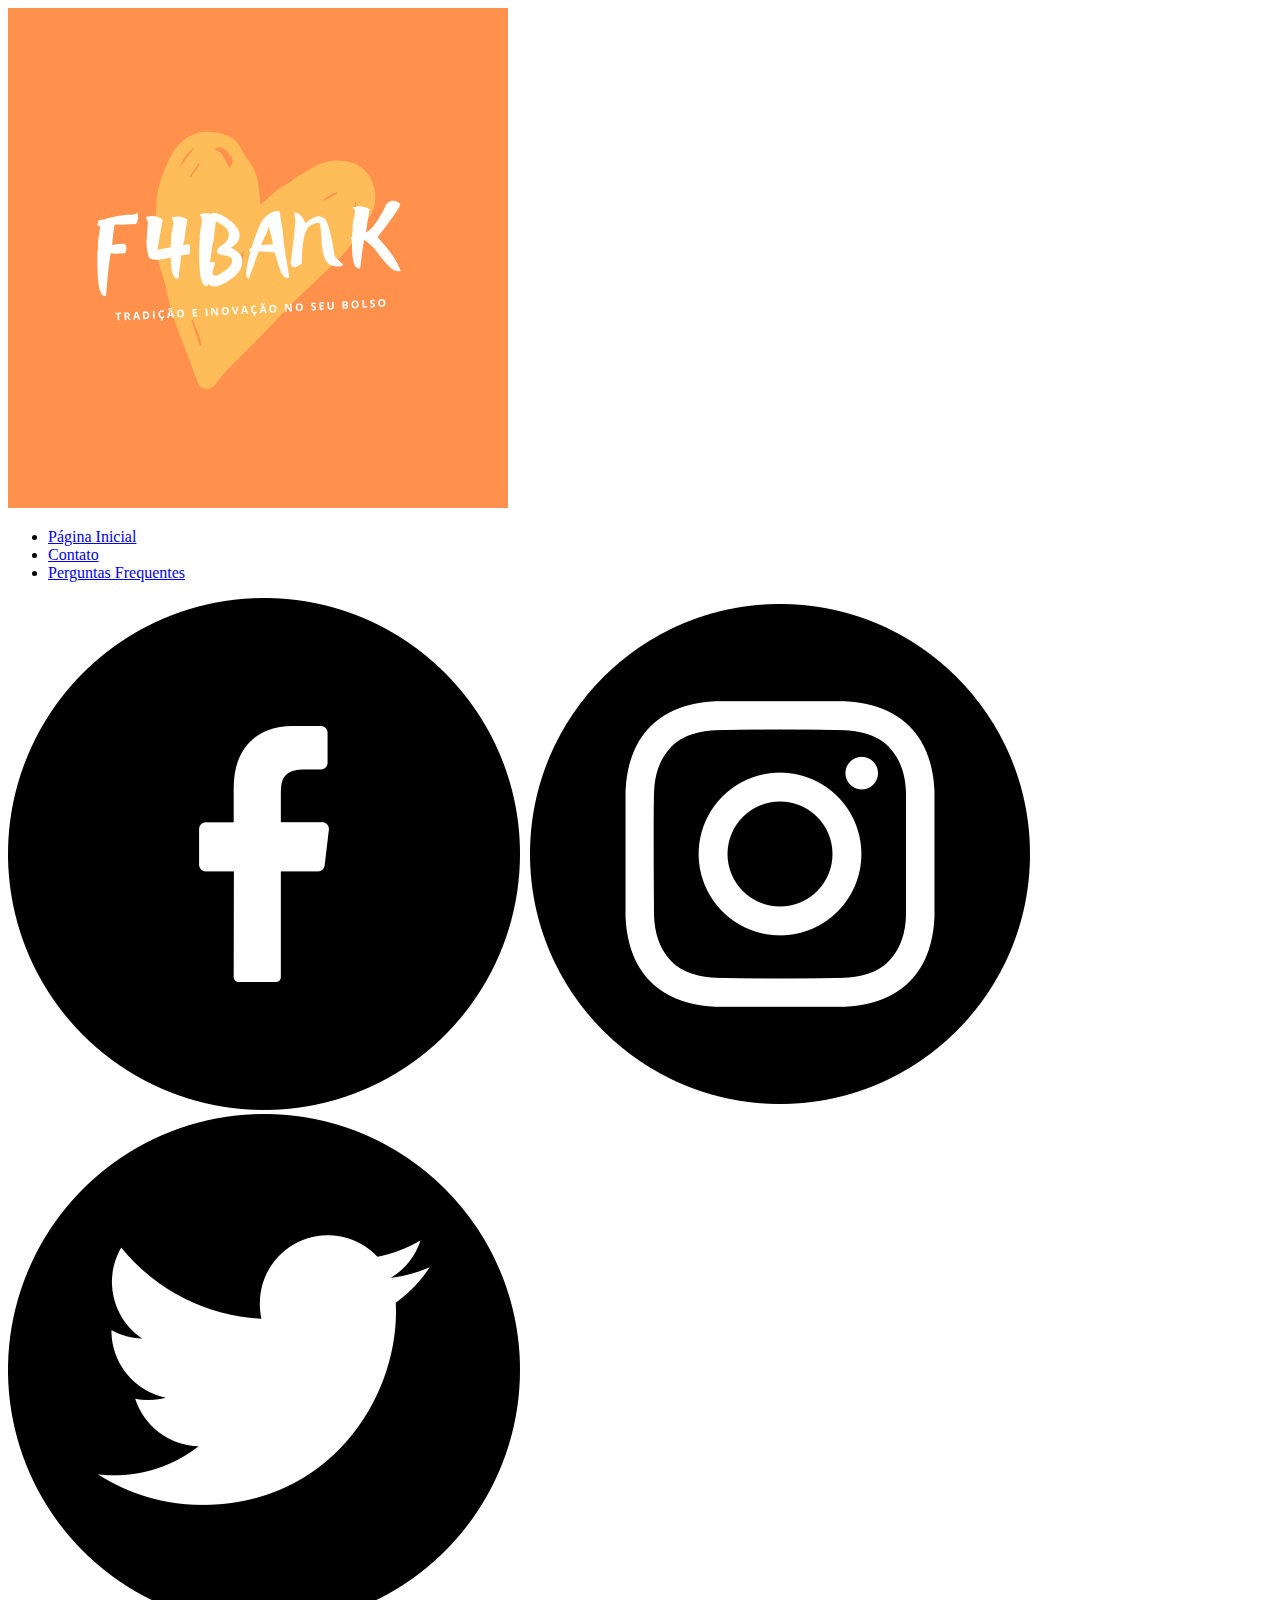
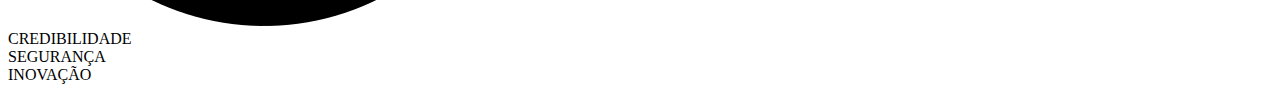
==== index.html @ 27319465 "construção das principais páginas: página inicial, contatos e perguntas frequentes" ====
<!DOCTYPE html>
<html lang="en">
  <head>
    <meta charset="UTF-8" />
    <meta name="viewport" content="width=device-width, initial-scale=1.0" />
    <title>F4Bank</title>
  </head>
  <body>
    <header>
      <section>
        <a href="index.html">
          <img src="img/f4bank.png" alt="F4Bank logo" />
        </a>
      </section>

      <section>
        <nav>
          <ul>
            <li><a href="index.html">Página Inicial</a></li>
            <li><a href="contato.html">Contato</a></li>
            <li>
              <a href="perguntas-frequentes.html">Perguntas Frequentes</a>
            </li>
          </ul>
        </nav>
      </section>

      <section>
        <a><img src="img/facebook.png" alt="facebook logo" /></a>
        <a><img src="img/instagram.png" alt="instagram logo" /></a>
        <a><img src="img/twitter.png" alt="twitter logo" /></a>
      </section>
    </header>

    <main></main>

    <footer>
      <section>CREDIBILIDADE</section>

      <section>SEGURANÇA</section>

      <section>INOVAÇÃO</section>
    </footer>
  </body>
</html>
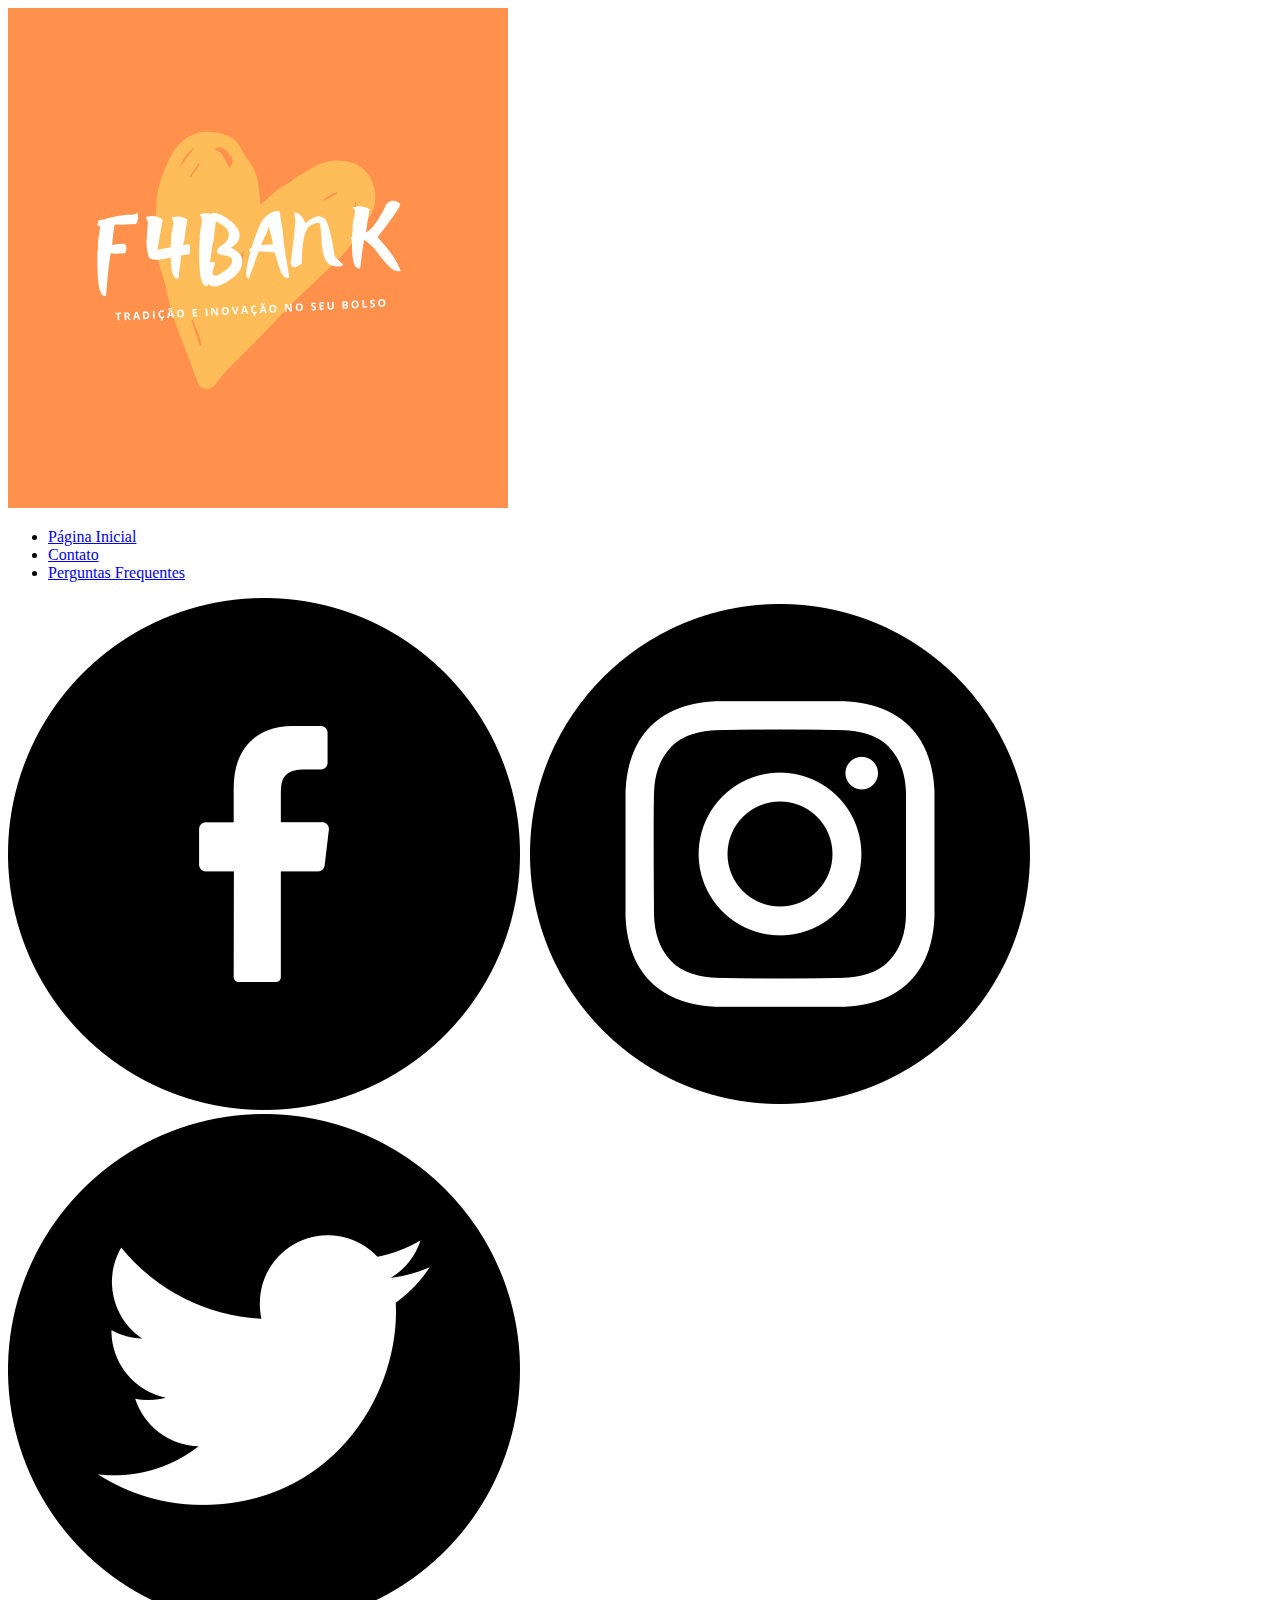
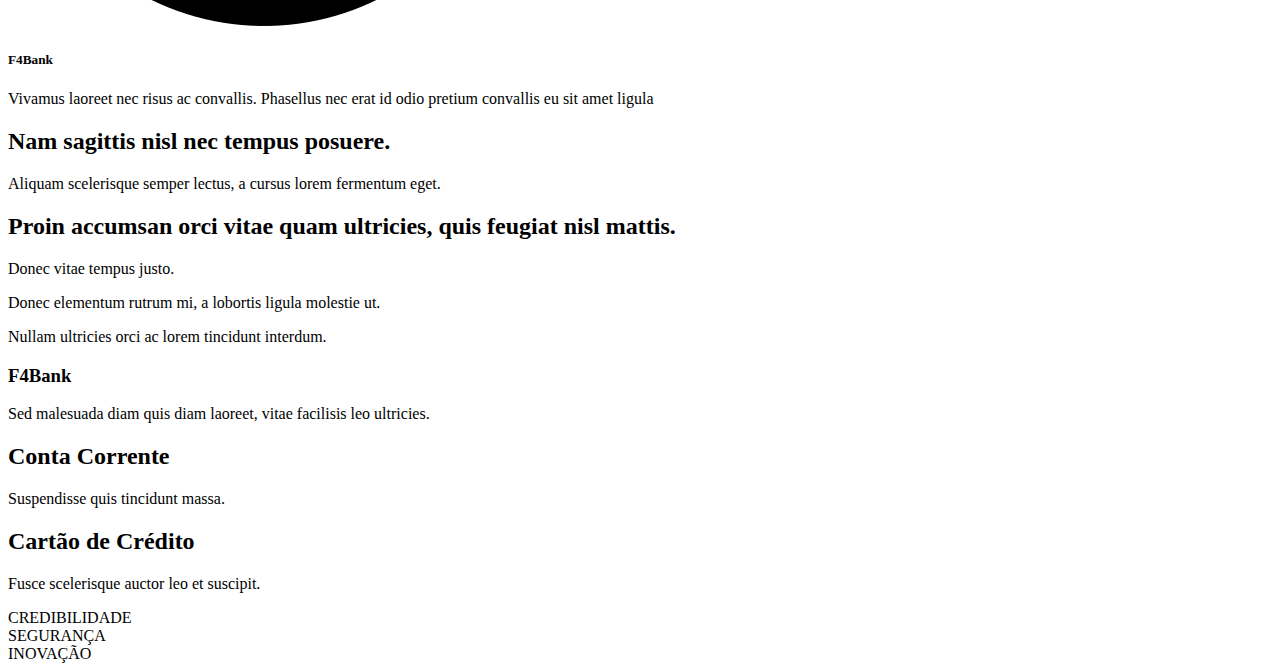
==== commit fc7984e9: "finalizando HTML" ====
--- a/index.html
+++ b/index.html
@@ -32,7 +32,36 @@
       </section>
     </header>
 
-    <main></main>
+    <main>
+      <section>
+        <p>
+          <h5>F4Bank</h5>Vivamus laoreet nec risus ac convallis. Phasellus nec erat id odio
+          pretium convallis eu sit amet ligula
+        </p>
+        <h2>Nam sagittis nisl nec tempus posuere.</h2>
+        <p>Aliquam scelerisque semper lectus, a cursus lorem fermentum eget.</p>
+
+        <h2>Proin accumsan orci vitae quam ultricies, quis feugiat nisl mattis.</h2>
+        <p>Donec vitae tempus justo.</p>
+        <p>Donec elementum rutrum mi, a lobortis ligula molestie ut.</p>
+        <p>Nullam ultricies orci ac lorem tincidunt interdum.</p>
+      </section>
+
+      <section>
+        <h3>F4Bank</h3>
+        <p>Sed malesuada diam quis diam laoreet, vitae facilisis leo ultricies.</p>
+      </section>
+
+      <section>
+        <h2>Conta Corrente</h2>
+        <p>Suspendisse quis tincidunt massa.</p>
+      </section>
+
+      <section>
+        <h2>Cartão de Crédito</h2>
+        <p>Fusce scelerisque auctor leo et suscipit.</p>
+      </section>
+    </main>
 
     <footer>
       <section>CREDIBILIDADE</section>
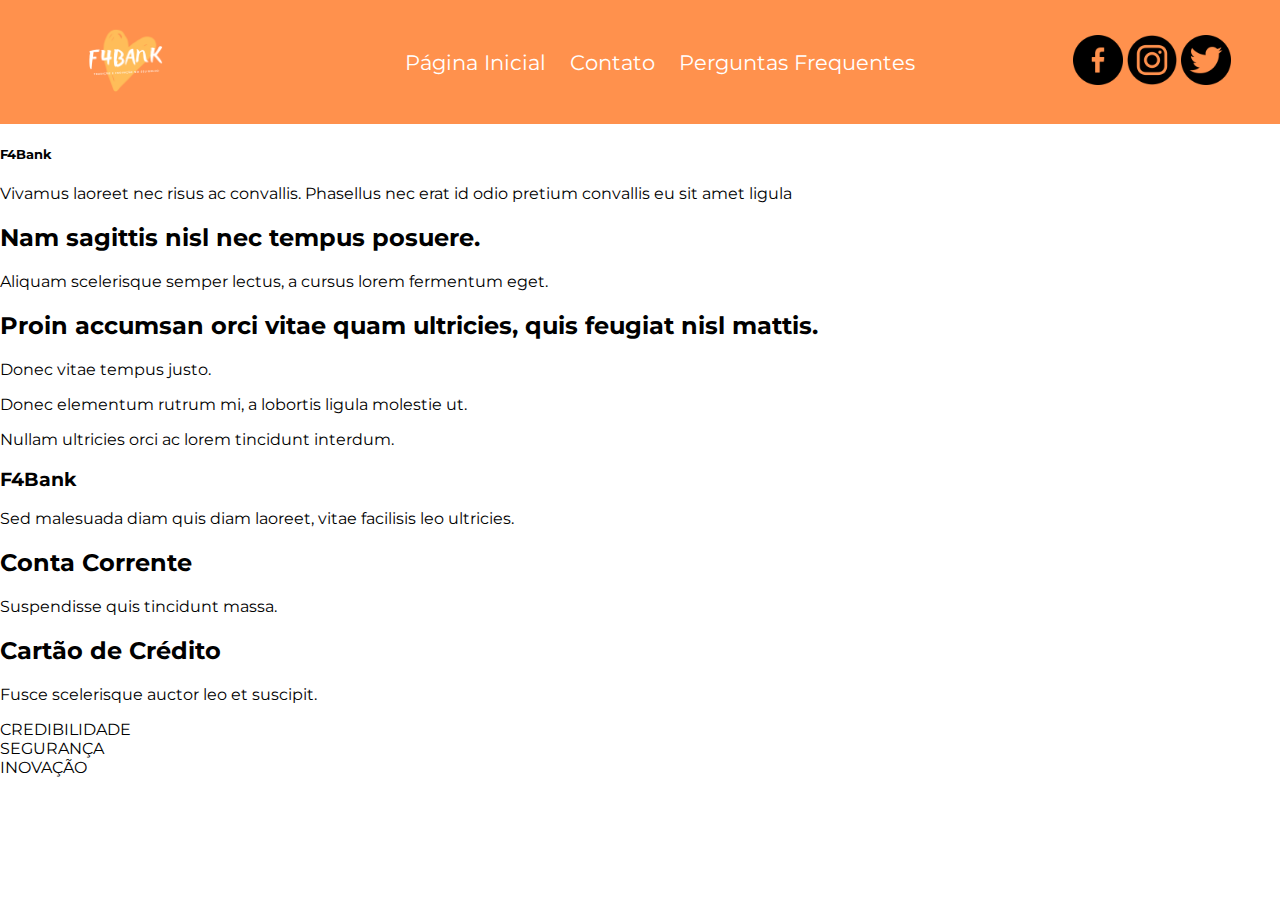
==== commit 6ca0a146: "estilização cabeçalho" ====
--- a/index.html
+++ b/index.html
@@ -3,13 +3,14 @@
   <head>
     <meta charset="UTF-8" />
     <meta name="viewport" content="width=device-width, initial-scale=1.0" />
+    <link rel="stylesheet" href="style.css" />
     <title>F4Bank</title>
   </head>
   <body>
     <header>
       <section>
         <a href="index.html">
-          <img src="img/f4bank.png" alt="F4Bank logo" />
+          <img src="img/f4bank.png" alt="F4Bank logo" id="logo" />
         </a>
       </section>
 
@@ -26,9 +27,9 @@
       </section>
 
       <section>
-        <a><img src="img/facebook.png" alt="facebook logo" /></a>
-        <a><img src="img/instagram.png" alt="instagram logo" /></a>
-        <a><img src="img/twitter.png" alt="twitter logo" /></a>
+        <a><img src="img/facebook.png" alt="facebook logo" class="social-media" /></a>
+        <a><img src="img/instagram.png" alt="instagram logo" class="social-media"/></a>
+        <a><img src="img/twitter.png" alt="twitter logo" class="social-media"/></a>
       </section>
     </header>
 
--- a/style.css
+++ b/style.css
@@ -0,0 +1,49 @@
+/* cores: #ff914d  */
+
+@import url("https://fonts.googleapis.com/css2?family=Montserrat&display=swap");
+
+body {
+  margin: 0;
+  font-family: "Montserrat", sans-serif;
+}
+
+header {
+  background-color: #ff914d;
+  color: white;
+  display: grid;
+  grid-template-columns: 1fr 3fr 1fr;
+  list-style-type: none;
+}
+
+header section {
+  justify-self: center;
+  align-self: center;
+}
+
+nav {
+  justify-self: center;
+  align-self: center;
+}
+
+nav li {
+  display: inline;
+  padding: 10px;
+}
+
+nav a {
+  text-decoration: none;
+  color: white;
+  font-size: 1.3em;
+}
+
+nav a:hover {
+  color: black;
+}
+
+#logo {
+  height: 120px;
+}
+
+.social-media {
+  height: 50px;
+}
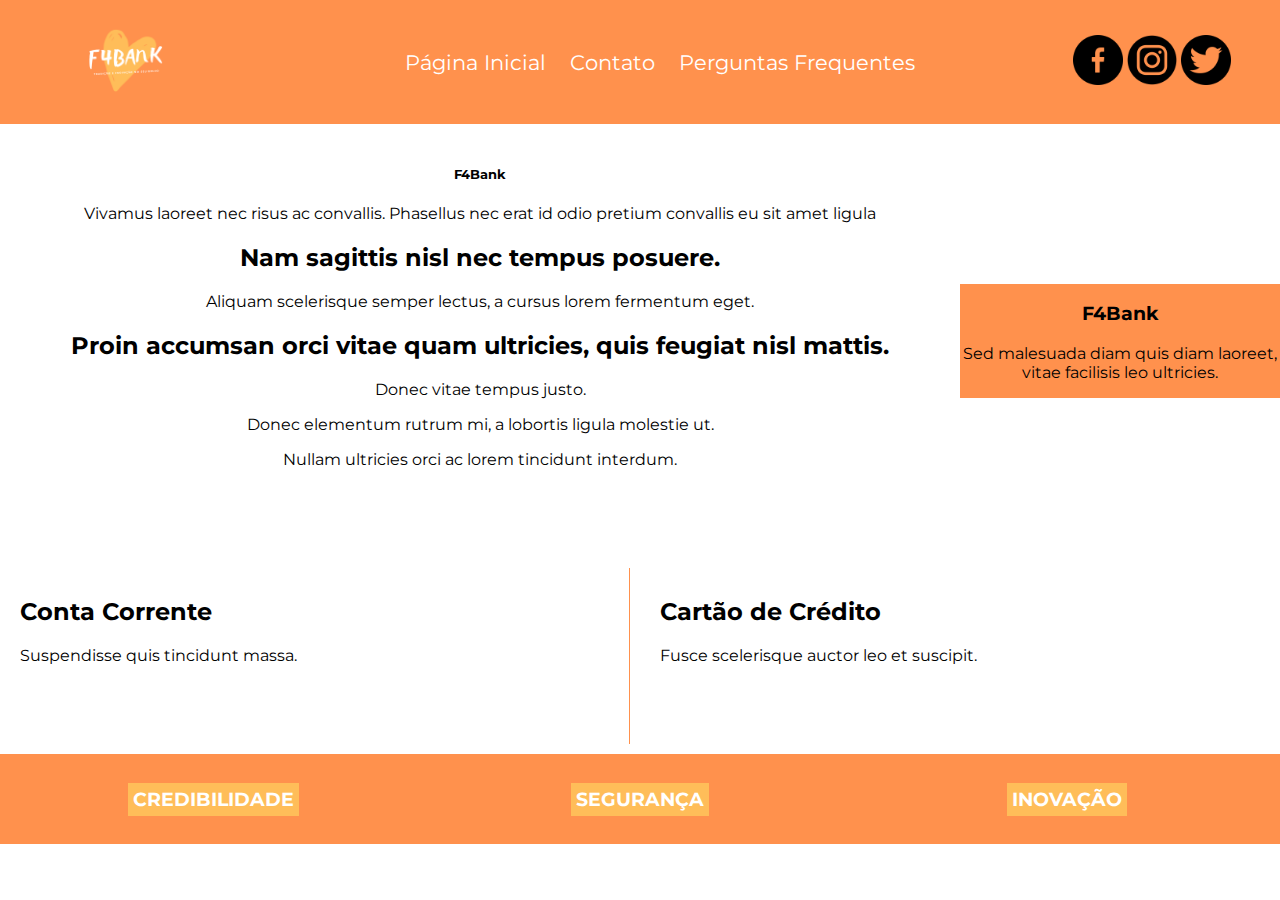
==== commit 181e462d: "estilização página principal" ====
--- a/index.html
+++ b/index.html
@@ -33,8 +33,8 @@
       </section>
     </header>
 
-    <main>
-      <section>
+    <main id="home">
+      <section id="sobre">
         <p>
           <h5>F4Bank</h5>Vivamus laoreet nec risus ac convallis. Phasellus nec erat id odio
           pretium convallis eu sit amet ligula
@@ -48,28 +48,34 @@
         <p>Nullam ultricies orci ac lorem tincidunt interdum.</p>
       </section>
 
-      <section>
+      <aside>
         <h3>F4Bank</h3>
         <p>Sed malesuada diam quis diam laoreet, vitae facilisis leo ultricies.</p>
-      </section>
+      </aside>
 
-      <section>
+      <section id="conta-corrente">
         <h2>Conta Corrente</h2>
         <p>Suspendisse quis tincidunt massa.</p>
       </section>
 
-      <section>
+      <section id="cartao">
         <h2>Cartão de Crédito</h2>
         <p>Fusce scelerisque auctor leo et suscipit.</p>
       </section>
     </main>
 
     <footer>
-      <section>CREDIBILIDADE</section>
+      <section>
+        <h3>CREDIBILIDADE</h3>
+      </section>
 
-      <section>SEGURANÇA</section>
+      <section>
+        <h3>SEGURANÇA</h3>
+      </section>
 
-      <section>INOVAÇÃO</section>
+      <section>
+        <h3>INOVAÇÃO</h3>
+      </section>
     </footer>
   </body>
 </html>
--- a/style.css
+++ b/style.css
@@ -1,12 +1,14 @@
-/* cores: #ff914d  */
+/* cores: #ff914D  */
 
 @import url("https://fonts.googleapis.com/css2?family=Montserrat&display=swap");
 
 body {
+  width: 100%;
   margin: 0;
   font-family: "Montserrat", sans-serif;
 }
 
+/* Cabeçalho */
 header {
   background-color: #ff914d;
   color: white;
@@ -47,3 +49,72 @@
 .social-media {
   height: 50px;
 }
+
+/* Conteúdo Principal - Página Inicial */
+
+main {
+  display: grid;
+  min-height: 70vh;
+}
+
+main#home {
+  grid-template-columns: 1fr 1fr 1fr 1fr;
+}
+
+main section {
+  margin: 10px;
+  padding: 10px;
+}
+
+#sobre {
+  grid-row-start: 1;
+  grid-row-end: 2;
+  grid-column-start: 1;
+  grid-column-end: 4;
+  text-align: center;
+}
+
+aside {
+  grid-row-start: 1;
+  grid-row-end: 2;
+  grid-column-start: 4;
+  grid-column-end: 5;
+  text-align: center;
+  align-self: center;
+  background-color: #ff914d;
+}
+
+#conta-corrente {
+  grid-row-start: 2;
+  grid-row-end: 3;
+  grid-column-start: 1;
+  grid-column-end: 3;
+  border-right: 1px solid #ff914d;
+}
+
+#cartao {
+  grid-row-start: 2;
+  grid-row-end: 3;
+  grid-column-start: 3;
+  grid-column-end: 5;
+}
+
+/* Rodapé */
+
+footer {
+  background-color: #ff914d;
+  color: white;
+  display: grid;
+  grid-template-columns: 1fr 1fr 1fr;
+  min-height: 10vh;
+}
+
+footer section {
+  justify-self: center;
+  align-self: center;
+}
+
+footer h3 {
+  background-color: #ffbd59;
+  padding: 5px;
+}
